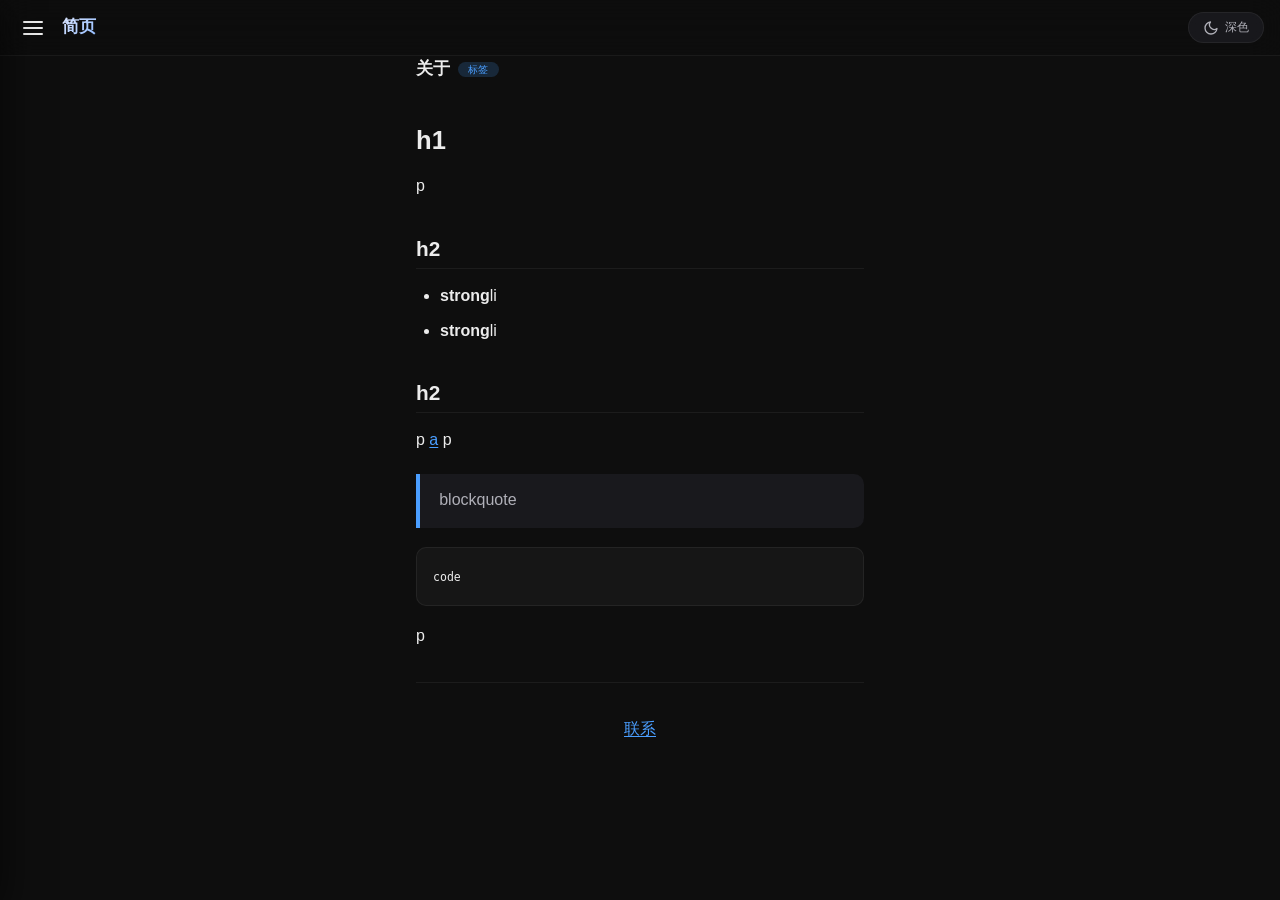
==== about.html @ c9328b8d "feat:添加基础内容。" ====
<!DOCTYPE html>
<html lang="zh-CN">
<head>
    <meta charset="UTF-8" />
    <meta name="viewport" content="width=device-width, initial-scale=1.0, maximum-scale=1.0, user-scalable=no" />
    <title>简页 - 关于</title>
    <link rel="stylesheet" href="main.css" />
    <link rel="stylesheet" href="article.css" />
</head>
<body>

    <!-- 顶部导航 -->
    <header class="topnav">
        <div class="topnav-left">
            <button class="topnav-menu" id="menuToggle" aria-label="菜单">
                <svg viewBox="0 0 24 24" stroke-linecap="round" stroke-linejoin="round">
                    <line x1="3" y1="6" x2="21" y2="6" />
                    <line x1="3" y1="12" x2="21" y2="12" />
                    <line x1="3" y1="18" x2="21" y2="18" />
                </svg>
            </button>
            <span class="topnav-title">简页</span>
        </div>
        <div class="topnav-right">
            <button class="theme-btn-header" id="themeToggle">
                <svg viewBox="0 0 24 24" stroke-linecap="round" stroke-linejoin="round">
                    <path d="M21 12.79A9 9 0 1 1 11.21 3 7 7 0 0 0 21 12.79z" />
                </svg>
                <span id="themeLabel">深色</span>
            </button>
        </div>
    </header>

    <div class="drawer-overlay" id="drawerOverlay"></div>
    <nav class="drawer" id="drawer">
        <button class="drawer-close" id="drawerClose" aria-label="关闭菜单">
            <svg viewBox="0 0 24 24" stroke-linecap="round" stroke-linejoin="round">
                <line x1="18" y1="6" x2="6" y2="18" />
                <line x1="6" y1="6" x2="18" y2="18" />
            </svg>
        </button>
        <ul class="drawer-nav">
            <li><a href="index.html" data-nav="home">
                    <svg viewBox="0 0 24 24" stroke-linecap="round" stroke-linejoin="round">
                        <path d="M3 12l9-9 9 9" />
                        <path d="M5 10v10a1 1 0 0 0 1 1h3a1 1 0 0 0 1-1v-4a1 1 0 0 1 1-1h2a1 1 0 0 1 1 1v4a1 1 0 0 0 1 1h3a1 1 0 0 0 1-1V10" />
                    </svg>
                    主页
                </a></li>
            <li><a href="repo.html" data-nav="repo">
                    <svg viewBox="0 0 24 24" stroke-linecap="round" stroke-linejoin="round">
                        <path d="M21 8v13H3V8" />
                        <path d="M1 3h22v5H1z" />
                        <path d="M10 12h4" />
                    </svg>
                    仓库
                </a></li>
            <li><a href="categories.html" data-nav="categories">
                    <svg viewBox="0 0 24 24" stroke-linecap="round" stroke-linejoin="round">
                        <path d="M20.59 13.41l-7.17 7.17a2 2 0 0 1-2.83 0L2 12V2h10l8.59 8.59a2 2 0 0 1 0 2.82z" />
                        <line x1="7" y1="7" x2="7.01" y2="7" />
                    </svg>
                    分类
                </a></li>
            <li><a href="about.html" class="active" data-nav="about">
                    <svg viewBox="0 0 24 24" stroke-linecap="round" stroke-linejoin="round">
                        <path d="M20 21v-2a4 4 0 0 0-4-4H8a4 4 0 0 0-4 4v2" />
                        <circle cx="12" cy="7" r="4" />
                    </svg>
                    关于
                </a></li>
        </ul>
    </nav>

    <main class="container">
        <div class="section-title">
            关于
            <span class="badge">标签</span>
        </div>

        <!-- 使用 article-content 样式 -->
        <div class="article-content">
            <h1>h1</h1>
            <p>
                p
            </p>
            <h2>h2</h2>
            <ul>
                <li><strong>strong</strong>li</li>
                <li><strong>strong</strong>li</li>
            </ul>
            <h2>h2</h2>
            <p>
                p <a href="https://example.com">a</a> p
            </p>
            <blockquote>
                blockquote
            </blockquote>
            <pre><code>code</code></pre>
            <p>
                p
            </p>
            <hr />
            <p style="text-align:center; color: var(--text-muted);">
                <a href="https://example.com">联系</a>
            </p>
        </div>
    </main>

    <button class="back-top" id="backTop" aria-label="回到顶部">
        <svg viewBox="0 0 24 24" stroke-linecap="round" stroke-linejoin="round">
            <polyline points="18 15 12 9 6 15" />
        </svg>
    </button>

    <div class="toast" id="toast"></div>

    <script src="data.js"></script>
    <script src="main.js"></script>
</body>
</html>
---- main.css ----
:root {
    --bg-primary: #0e0e0e;
    --bg-secondary: #161616;
    --bg-card: rgba(28, 28, 32, 0.82);
    --bg-card-hover: rgba(38, 38, 44, 0.88);
    --bg-drawer: rgba(18, 18, 22, 0.96);
    --text-primary: #ececec;
    --text-secondary: #b0b0b8;
    --text-muted: #6a6a72;
    --border-light: rgba(255, 255, 255, 0.06);
    --accent: #4a9eff;
    --accent-dim: rgba(74, 158, 255, 0.18);
    --accent-glow: rgba(74, 158, 255, 0.28);
    --shadow-heavy: 0 12px 40px rgba(0, 0, 0, 0.65);
    --shadow-soft: 0 4px 20px rgba(0, 0, 0, 0.40);
    --radius-card: 18px;
    --radius-sm: 10px;
    --transition: 0.30s cubic-bezier(0.25, 0.46, 0.45, 0.94);
    --font: -apple-system, BlinkMacSystemFont, "Segoe UI", Roboto, Helvetica, Arial, sans-serif;
    --banner-height: 56vh;
}

*,
*::before,
*::after {
    margin: 0;
    padding: 0;
    box-sizing: border-box;
}
html {
    font-size: 16px;
    -webkit-tap-highlight-color: transparent;
}
body {
    font-family: var(--font);
    background: var(--bg-primary);
    color: var(--text-primary);
    line-height: 1.6;
    padding: 0 0 80px 0;
    min-height: 100vh;
    overflow-x: hidden;
    -webkit-font-smoothing: antialiased;
}
a {
    color: inherit;
    text-decoration: none;
}
img {
    display: block;
    max-width: 100%;
}
::-webkit-scrollbar {
    width: 4px;
    height: 4px;
}
::-webkit-scrollbar-track {
    background: transparent;
}
::-webkit-scrollbar-thumb {
    background: var(--accent);
    border-radius: 20px;
}

.container {
    max-width: 480px;
    margin: 0 auto;
    padding: 0 16px;
}

.topnav {
    position: sticky;
    top: 0;
    z-index: 100;
    background: rgba(14, 14, 14, 0.78);
    backdrop-filter: blur(16px) saturate(1.4);
    -webkit-backdrop-filter: blur(16px) saturate(1.4);
    border-bottom: 1px solid var(--border-light);
    padding: 10px 16px;
    display: flex;
    align-items: center;
    justify-content: space-between;
    height: 56px;
}
.topnav-left {
    display: flex;
    align-items: center;
    gap: 12px;
}
.topnav-menu {
    width: 34px;
    height: 34px;
    border: none;
    background: transparent;
    color: var(--text-primary);
    cursor: pointer;
    display: flex;
    align-items: center;
    justify-content: center;
    border-radius: var(--radius-sm);
    transition: background var(--transition);
    padding: 0;
}
.topnav-menu:hover,
.topnav-menu:active {
    background: rgba(255, 255, 255, 0.06);
}
.topnav-menu svg {
    width: 24px;
    height: 24px;
    stroke: currentColor;
    stroke-width: 2;
    fill: none;
}
.topnav-title {
    font-size: 1.05rem;
    font-weight: 600;
    letter-spacing: 0.3px;
    background: linear-gradient(135deg, #e0e8ff, #8ab8ff);
    -webkit-background-clip: text;
    -webkit-text-fill-color: transparent;
    background-clip: text;
}
.topnav-right {
    display: flex;
    align-items: center;
    gap: 10px;
}
.theme-btn-header {
    padding: 6px 14px;
    border-radius: 30px;
    border: 1px solid var(--border-light);
    background: var(--bg-card);
    backdrop-filter: blur(8px);
    -webkit-backdrop-filter: blur(8px);
    color: var(--text-secondary);
    font-size: 0.78rem;
    cursor: pointer;
    transition: all var(--transition);
    display: flex;
    align-items: center;
    gap: 6px;
    font-family: var(--font);
    flex-shrink: 0;
}
.theme-btn-header:hover,
.theme-btn-header:active {
    background: var(--accent-dim);
    color: var(--accent);
    border-color: var(--accent);
}
.theme-btn-header svg {
    width: 16px;
    height: 16px;
    stroke: currentColor;
    stroke-width: 2;
    fill: none;
}

.drawer-overlay {
    position: fixed;
    inset: 0;
    z-index: 200;
    background: rgba(0, 0, 0, 0.55);
    backdrop-filter: blur(4px);
    -webkit-backdrop-filter: blur(4px);
    opacity: 0;
    visibility: hidden;
    transition: opacity var(--transition), visibility var(--transition);
}
.drawer-overlay.open {
    opacity: 1;
    visibility: visible;
}
.drawer {
    position: fixed;
    top: 0;
    left: 0;
    bottom: 0;
    width: 280px;
    max-width: 78vw;
    z-index: 210;
    background: var(--bg-drawer);
    backdrop-filter: blur(24px) saturate(1.5);
    -webkit-backdrop-filter: blur(24px) saturate(1.5);
    border-right: 1px solid var(--border-light);
    box-shadow: var(--shadow-heavy);
    transform: translateX(-100%);
    transition: transform 0.35s cubic-bezier(0.22, 1, 0.36, 1);
    display: flex;
    flex-direction: column;
    padding: 24px 20px 30px;
    overflow-y: auto;
}
.drawer.open {
    transform: translateX(0);
}
.drawer-close {
    align-self: flex-end;
    width: 36px;
    height: 36px;
    border: none;
    background: rgba(255, 255, 255, 0.05);
    border-radius: 50%;
    color: var(--text-secondary);
    cursor: pointer;
    display: flex;
    align-items: center;
    justify-content: center;
    transition: background var(--transition);
    margin-bottom: 8px;
}
.drawer-close:hover,
.drawer-close:active {
    background: rgba(255, 255, 255, 0.10);
}
.drawer-close svg {
    width: 22px;
    height: 22px;
    stroke: currentColor;
    stroke-width: 2;
    fill: none;
}
.drawer-nav {
    flex: 1;
    list-style: none;
    padding: 0;
    margin: 0;
}
.drawer-nav li {
    margin-bottom: 2px;
}
.drawer-nav a {
    display: flex;
    align-items: center;
    gap: 14px;
    padding: 12px 14px;
    border-radius: var(--radius-sm);
    font-size: 0.95rem;
    font-weight: 450;
    color: var(--text-secondary);
    transition: background var(--transition), color var(--transition);
    cursor: pointer;
}
.drawer-nav a svg {
    width: 22px;
    height: 22px;
    stroke: currentColor;
    stroke-width: 1.8;
    fill: none;
    flex-shrink: 0;
}
.drawer-nav a:hover {
    background: rgba(255, 255, 255, 0.05);
    color: var(--text-primary);
}
.drawer-nav a.active {
    background: var(--accent-dim);
    color: var(--accent);
    font-weight: 500;
}
.drawer-nav a.active svg {
    stroke: var(--accent);
}
.drawer-footer {
    border-top: 1px solid var(--border-light);
    padding-top: 18px;
    margin-top: 8px;
    font-size: 0.75rem;
    color: var(--text-muted);
    display: flex;
    justify-content: space-between;
}

.banner {
    position: relative;
    width: 100%;
    height: var(--banner-height);
    min-height: 260px;
    border-radius: 0 0 var(--radius-card) var(--radius-card);
    overflow: hidden;
    margin-bottom: 20px;
    background: #0b0e1a;
    box-shadow: var(--shadow-soft);
}
.banner-bg {
    position: absolute;
    inset: 0;
    background:
        radial-gradient(ellipse at 30% 70%, rgba(74, 158, 255, 0.12) 0%, transparent 60%),
        radial-gradient(ellipse at 80% 20%, rgba(123, 94, 255, 0.10) 0%, transparent 50%),
        linear-gradient(180deg, #0b0e1a 0%, #141c2e 40%, #1a2a40 75%, #0f1a2a 100%);
    z-index: 1;
}
.banner-scene {
    position: absolute;
    inset: 0;
    z-index: 2;
    overflow: hidden;
}
.banner-mountain {
    position: absolute;
    bottom: 0;
    left: 0;
    right: 0;
    height: 45%;
    background:
        polygon(0% 100%, 0% 60%, 8% 50%, 16% 58%, 24% 42%, 34% 52%, 44% 38%, 54% 48%, 64% 40%, 74% 52%, 84% 44%, 92% 56%, 100% 48%, 100% 100%);
    background-size: 100% 100%;
    background-repeat: no-repeat;
    background-color: transparent;
    opacity: 0.50;
}
.banner-mountain::before {
    content: '';
    position: absolute;
    inset: 0;
    background:
        polygon(0% 100%, 0% 70%, 12% 62%, 22% 72%, 34% 56%, 46% 66%, 58% 52%, 68% 62%, 78% 50%, 88% 60%, 100% 54%, 100% 100%);
    background-size: 100% 100%;
    background-repeat: no-repeat;
    opacity: 0.35;
    transform: scaleY(1.2) translateY(6%);
}
.banner-mountain-2 {
    position: absolute;
    bottom: 0;
    left: 0;
    right: 0;
    height: 30%;
    background:
        polygon(0% 100%, 0% 80%, 10% 74%, 20% 82%, 30% 70%, 40% 78%, 50% 66%, 60% 76%, 70% 68%, 80% 78%, 90% 72%, 100% 80%, 100% 100%);
    background-size: 100% 100%;
    background-repeat: no-repeat;
    opacity: 0.25;
}
.banner-moon {
    position: absolute;
    top: 16%;
    right: 12%;
    width: 48px;
    height: 48px;
    border-radius: 50%;
    background: radial-gradient(circle at 35% 30%, #f0e8d0, #c8b898);
    box-shadow: 0 0 60px rgba(200, 180, 140, 0.20), 0 0 120px rgba(200, 180, 140, 0.08);
    opacity: 0.7;
}
.banner-moon::after {
    content: '';
    position: absolute;
    top: 6px;
    left: 8px;
    width: 14px;
    height: 14px;
    border-radius: 50%;
    background: rgba(255, 255, 255, 0.15);
}
.banner-stars {
    position: absolute;
    inset: 0;
    z-index: 1;
    pointer-events: none;
}
.banner-stars span {
    position: absolute;
    width: 2px;
    height: 2px;
    background: rgba(255, 255, 255, 0.5);
    border-radius: 50%;
    animation: twinkle 3s ease-in-out infinite alternate;
}
.banner-stars span:nth-child(1) {
    top: 12%;
    left: 20%;
    animation-delay: 0.2s;
    width: 3px;
    height: 3px;
}
.banner-stars span:nth-child(2) {
    top: 8%;
    left: 45%;
    animation-delay: 1.0s;
}
.banner-stars span:nth-child(3) {
    top: 22%;
    left: 70%;
    animation-delay: 0.6s;
    width: 3px;
    height: 3px;
}
.banner-stars span:nth-child(4) {
    top: 30%;
    left: 10%;
    animation-delay: 1.8s;
}
.banner-stars span:nth-child(5) {
    top: 18%;
    left: 88%;
    animation-delay: 0.4s;
    width: 2px;
    height: 2px;
}
.banner-stars span:nth-child(6) {
    top: 6%;
    left: 60%;
    animation-delay: 2.2s;
    width: 4px;
    height: 4px;
    opacity: 0.3;
}
@keyframes twinkle {
    0% { opacity: 0.2; }
    100% { opacity: 0.9; }
}
.banner-text {
    position: absolute;
    bottom: 28px;
    left: 20px;
    z-index: 3;
    pointer-events: none;
}
.banner-text h1 {
    font-size: 1.6rem;
    font-weight: 700;
    letter-spacing: 0.5px;
    background: linear-gradient(135deg, #f0f4ff, #8ab8ff);
    -webkit-background-clip: text;
    -webkit-text-fill-color: transparent;
    background-clip: text;
    text-shadow: 0 2px 20px rgba(0,0,0,0.30);
    line-height: 1.2;
}
.banner-text p {
    font-size: 0.85rem;
    color: rgba(255,255,255,0.55);
    margin-top: 4px;
    letter-spacing: 0.3px;
    text-shadow: 0 1px 12px rgba(0,0,0,0.40);
}

.profile-card {
    background: var(--bg-card);
    backdrop-filter: blur(12px) saturate(1.3);
    -webkit-backdrop-filter: blur(12px) saturate(1.3);
    border-radius: var(--radius-card);
    padding: 22px 20px 18px;
    border: 1px solid var(--border-light);
    box-shadow: var(--shadow-soft);
    margin-bottom: 16px;
    display: flex;
    align-items: center;
    gap: 16px;
    transition: background var(--transition);
}
.profile-avatar {
    width: 64px;
    height: 64px;
    border-radius: 50%;
    flex-shrink: 0;
    background: linear-gradient(135deg, #3a7bd5, #7b5eff);
    display: flex;
    align-items: center;
    justify-content: center;
    font-size: 1.8rem;
    font-weight: 600;
    color: #fff;
    box-shadow: 0 4px 20px rgba(74,158,255,0.20);
}
.profile-info {
    flex: 1;
    min-width: 0;
}
.profile-name {
    font-size: 1.15rem;
    font-weight: 600;
    color: var(--text-primary);
}
.profile-bio {
    font-size: 0.82rem;
    color: var(--text-secondary);
    margin-top: 2px;
    display: -webkit-box;
    -webkit-line-clamp: 2;
    -webkit-box-orient: vertical;
    overflow: hidden;
}

.stats-row {
    display: flex;
    gap: 10px;
    margin-bottom: 16px;
}
.stats-row .stat-item {
    flex: 1;
    background: var(--bg-card);
    backdrop-filter: blur(12px) saturate(1.3);
    -webkit-backdrop-filter: blur(12px) saturate(1.3);
    border-radius: var(--radius-sm);
    padding: 14px 8px;
    text-align: center;
    border: 1px solid var(--border-light);
    transition: background var(--transition);
}
.stat-item .num {
    font-size: 1.35rem;
    font-weight: 700;
    color: var(--accent);
    letter-spacing: 0.5px;
}
.stat-item .label {
    font-size: 0.70rem;
    color: var(--text-muted);
    margin-top: 2px;
    text-transform: uppercase;
    letter-spacing: 0.5px;
}

.social-row {
    display: flex;
    align-items: center;
    justify-content: flex-start;
    gap: 12px;
    margin-bottom: 20px;
    flex-wrap: wrap;
}
.social-icons {
    display: flex;
    gap: 12px;
    align-items: center;
    flex-wrap: wrap;
}
.social-icons a {
    width: 38px;
    height: 38px;
    border-radius: 50%;
    background: var(--bg-card);
    border: 1px solid var(--border-light);
    backdrop-filter: blur(8px);
    -webkit-backdrop-filter: blur(8px);
    display: flex;
    align-items: center;
    justify-content: center;
    color: var(--text-secondary);
    transition: all var(--transition);
    cursor: pointer;
}
.social-icons a:hover,
.social-icons a:active {
    background: var(--accent-dim);
    color: var(--accent);
    border-color: var(--accent);
    transform: translateY(-2px);
    box-shadow: 0 4px 16px rgba(74,158,255,0.15);
}
.social-icons a svg {
    width: 18px;
    height: 18px;
    stroke: currentColor;
    stroke-width: 1.8;
    fill: none;
}

.section-title {
    font-size: 1.05rem;
    font-weight: 600;
    color: var(--text-primary);
    margin-bottom: 14px;
    display: flex;
    align-items: center;
    gap: 8px;
}
.section-title .badge {
    font-size: 0.60rem;
    background: var(--accent-dim);
    color: var(--accent);
    padding: 0 10px;
    border-radius: 20px;
    font-weight: 500;
    letter-spacing: 0.3px;
}

.article-list {
    display: flex;
    flex-direction: column;
    gap: 16px;
    margin-bottom: 20px;
}
.article-card {
    background: var(--bg-card);
    backdrop-filter: blur(12px) saturate(1.3);
    -webkit-backdrop-filter: blur(12px) saturate(1.3);
    border-radius: var(--radius-card);
    border: 1px solid var(--border-light);
    overflow: hidden;
    box-shadow: var(--shadow-soft);
    transition: all var(--transition);
    display: block;
    color: inherit;
}
.article-card:active {
    transform: scale(0.98);
}
.article-cover {
    width: 100%;
    height: 150px;
    background: #1a1a2e;
    position: relative;
    overflow: hidden;
}
.article-cover .cover-img {
    width: 100%;
    height: 100%;
    object-fit: cover;
    display: block;
    background-size: cover;
    background-position: center;
}
.cover-grad-1 { background: linear-gradient(135deg, #1a2a3a, #2d4a6a); }
.cover-grad-2 { background: linear-gradient(135deg, #1a1a2e, #3a2a4a); }
.cover-grad-3 { background: linear-gradient(135deg, #0e1a2a, #1a3a3a); }
.cover-grad-4 { background: linear-gradient(135deg, #1a0e1a, #3a1a2a); }
.cover-grad-5 { background: linear-gradient(135deg, #0e1a1a, #1a2a3a); }
.article-cover .cover-tag {
    position: absolute;
    top: 12px;
    left: 12px;
    background: rgba(0,0,0,0.55);
    backdrop-filter: blur(6px);
    -webkit-backdrop-filter: blur(6px);
    padding: 2px 12px;
    border-radius: 20px;
    font-size: 0.60rem;
    color: #fff;
    letter-spacing: 0.3px;
    border: 1px solid rgba(255,255,255,0.08);
}
.article-cover .cover-tag.top {
    background: rgba(255,180,50,0.20);
    color: #ffb833;
    border-color: rgba(255,180,50,0.15);
}
.article-body {
    padding: 16px 18px 18px;
}
.article-title {
    font-size: 1.02rem;
    font-weight: 600;
    color: var(--text-primary);
    line-height: 1.4;
    margin-bottom: 6px;
    display: -webkit-box;
    -webkit-line-clamp: 2;
    -webkit-box-orient: vertical;
    overflow: hidden;
}
.article-title .pin-icon {
    display: inline-block;
    color: #ffb833;
    margin-right: 4px;
    font-size: 0.85rem;
}
.article-meta {
    display: flex;
    flex-wrap: wrap;
    align-items: center;
    gap: 8px 14px;
    font-size: 0.70rem;
    color: var(--text-muted);
    margin-bottom: 8px;
}
.article-meta .cat {
    background: var(--accent-dim);
    color: var(--accent);
    padding: 0 10px;
    border-radius: 12px;
    font-size: 0.60rem;
    font-weight: 500;
    letter-spacing: 0.2px;
    white-space: nowrap;
}
.article-meta .dot {
    color: var(--text-muted);
    opacity: 0.3;
}
.article-excerpt {
    font-size: 0.82rem;
    color: var(--text-secondary);
    line-height: 1.6;
    display: -webkit-box;
    -webkit-line-clamp: 3;
    -webkit-box-orient: vertical;
    overflow: hidden;
    margin-bottom: 12px;
}
.article-footer {
    display: flex;
    align-items: center;
    justify-content: space-between;
    font-size: 0.70rem;
    color: var(--text-muted);
    padding-top: 10px;
    border-top: 1px solid var(--border-light);
}
.article-footer .stats {
    display: flex;
    align-items: center;
    gap: 14px;
}
.article-footer .stats span {
    display: flex;
    align-items: center;
    gap: 4px;
}
.article-footer .stats svg {
    width: 14px;
    height: 14px;
    stroke: currentColor;
    stroke-width: 1.8;
    fill: none;
}

.back-top {
    position: fixed;
    bottom: 100px;
    right: 16px;
    z-index: 80;
    width: 44px;
    height: 44px;
    border-radius: 50%;
    border: none;
    background: var(--bg-card);
    backdrop-filter: blur(12px) saturate(1.3);
    -webkit-backdrop-filter: blur(12px) saturate(1.3);
    border: 1px solid var(--border-light);
    box-shadow: var(--shadow-soft);
    color: var(--text-secondary);
    cursor: pointer;
    display: flex;
    align-items: center;
    justify-content: center;
    transition: all var(--transition);
    opacity: 0;
    visibility: hidden;
    transform: translateY(12px) scale(0.9);
}
.back-top.visible {
    opacity: 1;
    visibility: visible;
    transform: translateY(0) scale(1);
}
.back-top:hover,
.back-top:active {
    background: var(--accent-dim);
    color: var(--accent);
    border-color: var(--accent);
    transform: scale(1.05);
}
.back-top svg {
    width: 22px;
    height: 22px;
    stroke: currentColor;
    stroke-width: 2.2;
    fill: none;
}

.toast {
    position: fixed;
    bottom: 140px;
    left: 50%;
    transform: translateX(-50%) translateY(20px);
    background: var(--bg-card);
    backdrop-filter: blur(16px) saturate(1.4);
    -webkit-backdrop-filter: blur(16px) saturate(1.4);
    border: 1px solid var(--border-light);
    border-radius: var(--radius-sm);
    padding: 10px 24px;
    font-size: 0.80rem;
    color: var(--text-secondary);
    box-shadow: var(--shadow-heavy);
    opacity: 0;
    visibility: hidden;
    transition: all 0.35s cubic-bezier(0.22, 1, 0.36, 1);
    z-index: 400;
    white-space: nowrap;
    max-width: 86vw;
    text-align: center;
}
.toast.show {
    opacity: 1;
    visibility: visible;
    transform: translateX(-50%) translateY(0);
}

.footer-note {
    text-align: center;
    font-size: 0.68rem;
    color: var(--text-muted);
    padding: 24px 0 8px;
    letter-spacing: 0.3px;
    border-top: 1px solid var(--border-light);
    margin-top: 8px;
}
.footer-note span {
    color: var(--accent);
}

@media (max-width: 420px) {
    .container { padding: 0 12px; }
    .topnav { padding: 8px 12px; height: 50px; }
    .topnav-title { font-size: 0.92rem; }
    .profile-card { padding: 16px 14px; gap: 12px; }
    .profile-avatar { width: 52px; height: 52px; font-size: 1.4rem; }
    .stats-row .stat-item { padding: 10px 4px; }
    .stat-item .num { font-size: 1.1rem; }
    .article-body { padding: 12px 14px 14px; }
    .article-title { font-size: 0.92rem; }
    .article-cover { height: 120px; }
    .banner { height: 44vh; min-height: 200px; border-radius: 0 0 var(--radius-sm) var(--radius-sm); }
    .banner-text h1 { font-size: 1.3rem; }
    .drawer { width: 260px; padding: 20px 16px 24px; }
    .back-top { width: 38px; height: 38px; bottom: 88px; right: 12px; }
    .back-top svg { width: 18px; height: 18px; }
    .social-icons a { width: 34px; height: 34px; }
    .social-icons a svg { width: 16px; height: 16px; }
    .theme-btn-header { font-size: 0.70rem; padding: 4px 12px; }
    .theme-btn-header svg { width: 14px; height: 14px; }
}
@media (max-width: 360px) {
    .topnav-title { font-size: 0.80rem; }
    .stats-row { gap: 6px; }
    .stat-item .num { font-size: 0.95rem; }
    .stat-item .label { font-size: 0.58rem; }
    .article-meta { font-size: 0.62rem; gap: 4px 10px; }
    .article-excerpt { font-size: 0.74rem; }
    .article-footer { font-size: 0.62rem; flex-wrap: wrap; gap: 6px; }
}

body.light {
    --bg-primary: #f0f2f5;
    --bg-secondary: #ffffff;
    --bg-card: rgba(255, 255, 255, 0.78);
    --bg-card-hover: rgba(255, 255, 255, 0.92);
    --bg-drawer: rgba(248, 248, 250, 0.96);
    --text-primary: #1a1a1e;
    --text-secondary: #4a4a52;
    --text-muted: #8a8a92;
    --border-light: rgba(0, 0, 0, 0.07);
    --shadow-heavy: 0 12px 40px rgba(0,0,0,0.12);
    --shadow-soft: 0 4px 20px rgba(0,0,0,0.06);
}
body.light .topnav {
    background: rgba(240, 242, 245, 0.78);
    border-bottom-color: rgba(0,0,0,0.05);
}
body.light .topnav-title {
    background: linear-gradient(135deg, #1a2a4a, #4a7acc);
    -webkit-background-clip: text;
    -webkit-text-fill-color: transparent;
    background-clip: text;
}
body.light .banner-bg {
    background:
        radial-gradient(ellipse at 30% 70%, rgba(74,158,255,0.08) 0%, transparent 60%),
        radial-gradient(ellipse at 80% 20%, rgba(123,94,255,0.06) 0%, transparent 50%),
        linear-gradient(180deg, #d4dce8 0%, #b8c8da 40%, #a0b8d0 75%, #8898b0 100%);
}
body.light .banner-mountain { opacity: 0.30; }
body.light .banner-mountain::before { opacity: 0.20; }
body.light .banner-mountain-2 { opacity: 0.15; }
body.light .banner-moon {
    background: radial-gradient(circle at 35% 30%, #f8f0e0, #d0c8b0);
    opacity: 0.5;
}
body.light .banner-stars span { background: rgba(0,0,0,0.20); }
body.light .banner-text h1 {
    background: linear-gradient(135deg, #1a2a4a, #3a6aaa);
    -webkit-background-clip: text;
    -webkit-text-fill-color: transparent;
    background-clip: text;
}
body.light .banner-text p { color: rgba(0,0,0,0.40); }
body.light .article-cover .cover-tag {
    background: rgba(255,255,255,0.70);
    color: #1a1a2e;
}
body.light .article-cover .cover-tag.top {
    background: rgba(255,180,50,0.15);
    color: #b87a20;
}
body.light .drawer-close { background: rgba(0,0,0,0.04); }
body.light .drawer-close:hover { background: rgba(0,0,0,0.08); }
body.light .drawer-nav a:hover { background: rgba(0,0,0,0.04); }
body.light .drawer-nav a.active { background: rgba(74,158,255,0.12); }
body.light .toast { background: rgba(255,255,255,0.90); }
---- article.css ----
.article-content {
    color: var(--text-primary);
    line-height: 1.8;
}
.article-content h1,
.article-content h2,
.article-content h3,
.article-content h4 {
    margin-top: 1.6em;
    margin-bottom: 0.6em;
    font-weight: 600;
    line-height: 1.3;
}
.article-content h1 { font-size: 1.6rem; }
.article-content h2 {
    font-size: 1.3rem;
    border-bottom: 1px solid var(--border-light);
    padding-bottom: 0.3em;
}
.article-content h3 { font-size: 1.1rem; }
.article-content p { margin: 0 0 1em 0; }
.article-content a {
    color: var(--accent);
    text-decoration: underline;
    text-underline-offset: 2px;
}
.article-content blockquote {
    border-left: 4px solid var(--accent);
    padding-left: 1.2rem;
    margin: 1.2rem 0;
    color: var(--text-secondary);
    background: var(--bg-card);
    border-radius: 0 var(--radius-sm) var(--radius-sm) 0;
    padding: 0.8rem 1.2rem;
}
.article-content pre {
    background: var(--bg-secondary);
    border-radius: var(--radius-sm);
    padding: 1rem;
    overflow-x: auto;
    font-family: 'Fira Code', 'Menlo', monospace;
    font-size: 0.85rem;
    border: 1px solid var(--border-light);
    margin: 1rem 0;
}
.article-content code {
    background: var(--bg-card);
    padding: 0.2rem 0.4rem;
    border-radius: 4px;
    font-size: 0.85em;
    font-family: 'Fira Code', 'Menlo', monospace;
    color: var(--accent);
}
.article-content pre code {
    background: transparent;
    padding: 0;
    color: var(--text-primary);
}
.article-content ul,
.article-content ol {
    padding-left: 1.5rem;
    margin: 0.8rem 0;
}
.article-content ul li,
.article-content ol li {
    margin-bottom: 0.4rem;
}
.article-content img {
    max-width: 100%;
    border-radius: var(--radius-sm);
    margin: 1rem 0;
}
.article-content hr {
    border: none;
    border-top: 1px solid var(--border-light);
    margin: 2rem 0;
}

body.light .article-content blockquote {
    background: rgba(0,0,0,0.04);
}
body.light .article-content pre {
    background: #f5f5f7;
    border-color: rgba(0,0,0,0.08);
}
body.light .article-content code {
    background: rgba(0,0,0,0.06);
}
body.light .article-content pre code {
    background: transparent;
}
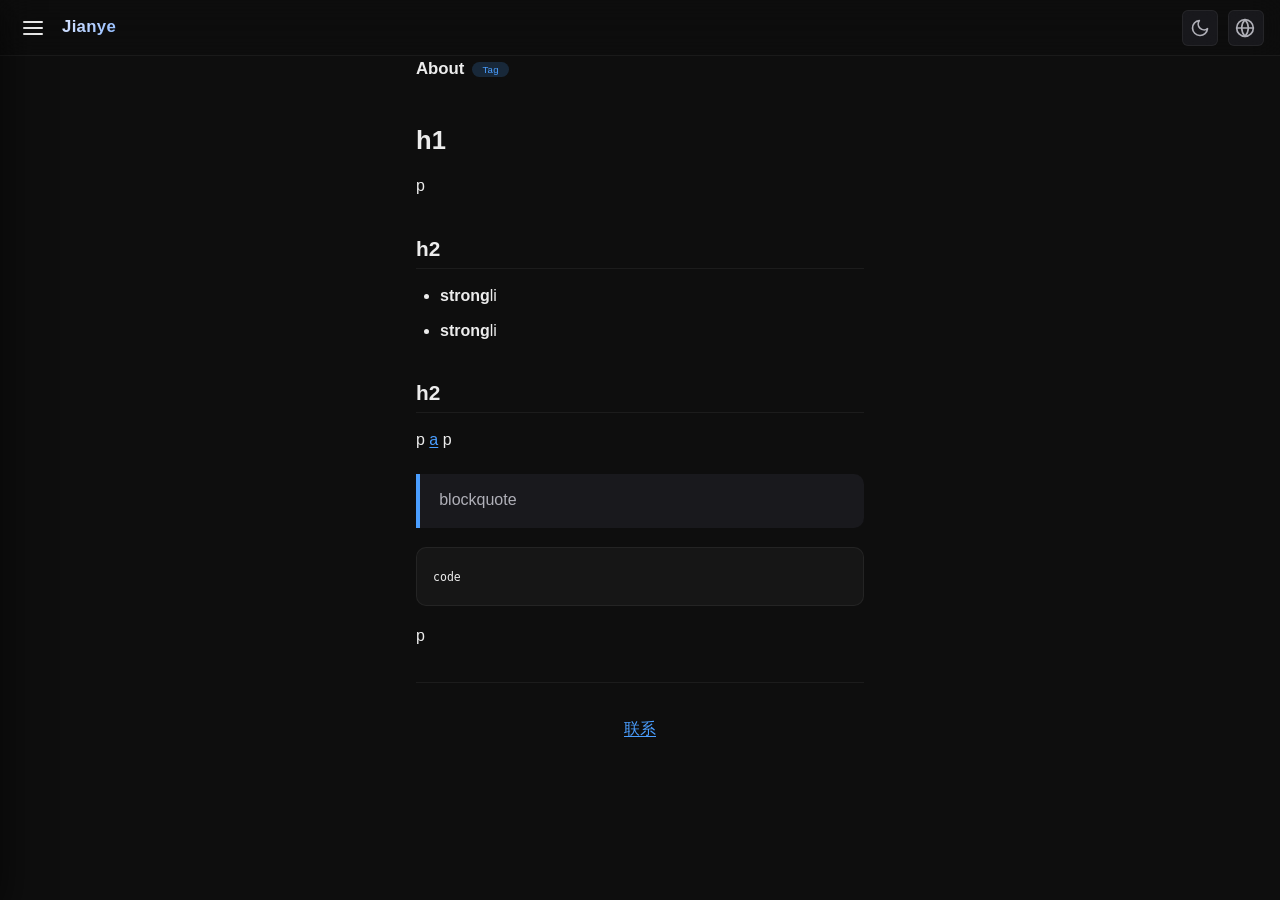
==== commit ea43aca4: "feat:添加了基础的多语言支持" ====
--- a/about.html
+++ b/about.html
@@ -7,9 +7,9 @@
     <link rel="stylesheet" href="main.css" />
     <link rel="stylesheet" href="article.css" />
 </head>
-<body>
+<body data-page="about">
 
-    <!-- 顶部导航 -->
+    <!-- 顶部导航（同 index，略） -->
     <header class="topnav">
         <div class="topnav-left">
             <button class="topnav-menu" id="menuToggle" aria-label="菜单">
@@ -19,14 +19,21 @@
                     <line x1="3" y1="18" x2="21" y2="18" />
                 </svg>
             </button>
-            <span class="topnav-title">简页</span>
+            <span class="topnav-title" data-i18n="site_name">简页</span>
         </div>
         <div class="topnav-right">
-            <button class="theme-btn-header" id="themeToggle">
+            <button class="theme-btn-header" id="themeToggle" aria-label="切换主题">
                 <svg viewBox="0 0 24 24" stroke-linecap="round" stroke-linejoin="round">
                     <path d="M21 12.79A9 9 0 1 1 11.21 3 7 7 0 0 0 21 12.79z" />
                 </svg>
-                <span id="themeLabel">深色</span>
+            </button>
+            <button class="lang-btn-header" id="langToggle" aria-label="切换语言">
+                <svg viewBox="0 0 24 24" stroke-linecap="round" stroke-linejoin="round">
+                    <circle cx="12" cy="12" r="10" />
+                    <line x1="2" y1="12" x2="22" y2="12" />
+                    <path d="M12 2a15.3 15.3 0 0 1 4 10 15.3 15.3 0 0 1-4 10 15.3 15.3 0 0 1-4-10 15.3 15.3 0 0 1 4-10z" />
+                </svg>
+                <span class="lang-label" id="langLabel"></span>
             </button>
         </div>
     </header>
@@ -40,69 +47,35 @@
             </svg>
         </button>
         <ul class="drawer-nav">
-            <li><a href="index.html" data-nav="home">
-                    <svg viewBox="0 0 24 24" stroke-linecap="round" stroke-linejoin="round">
-                        <path d="M3 12l9-9 9 9" />
-                        <path d="M5 10v10a1 1 0 0 0 1 1h3a1 1 0 0 0 1-1v-4a1 1 0 0 1 1-1h2a1 1 0 0 1 1 1v4a1 1 0 0 0 1 1h3a1 1 0 0 0 1-1V10" />
-                    </svg>
-                    主页
-                </a></li>
-            <li><a href="repo.html" data-nav="repo">
-                    <svg viewBox="0 0 24 24" stroke-linecap="round" stroke-linejoin="round">
-                        <path d="M21 8v13H3V8" />
-                        <path d="M1 3h22v5H1z" />
-                        <path d="M10 12h4" />
-                    </svg>
-                    仓库
-                </a></li>
-            <li><a href="categories.html" data-nav="categories">
-                    <svg viewBox="0 0 24 24" stroke-linecap="round" stroke-linejoin="round">
-                        <path d="M20.59 13.41l-7.17 7.17a2 2 0 0 1-2.83 0L2 12V2h10l8.59 8.59a2 2 0 0 1 0 2.82z" />
-                        <line x1="7" y1="7" x2="7.01" y2="7" />
-                    </svg>
-                    分类
-                </a></li>
-            <li><a href="about.html" class="active" data-nav="about">
-                    <svg viewBox="0 0 24 24" stroke-linecap="round" stroke-linejoin="round">
-                        <path d="M20 21v-2a4 4 0 0 0-4-4H8a4 4 0 0 0-4 4v2" />
-                        <circle cx="12" cy="7" r="4" />
-                    </svg>
-                    关于
-                </a></li>
+            <li><a href="index.html" data-nav="home"><span data-i18n="nav.home">主页</span></a></li>
+            <li><a href="repo.html" data-nav="repo"><span data-i18n="nav.repo">仓库</span></a></li>
+            <li><a href="categories.html" data-nav="categories"><span data-i18n="nav.categories">分类</span></a></li>
+            <li><a href="about.html" class="active" data-nav="about"><span data-i18n="nav.about">关于</span></a></li>
         </ul>
     </nav>
 
     <main class="container">
         <div class="section-title">
-            关于
-            <span class="badge">标签</span>
+            <span data-i18n="nav.about">关于</span>
+            <span class="badge" data-i18n="badge">标签</span>
         </div>
 
-        <!-- 使用 article-content 样式 -->
         <div class="article-content">
             <h1>h1</h1>
-            <p>
-                p
-            </p>
+            <p>p</p>
             <h2>h2</h2>
             <ul>
                 <li><strong>strong</strong>li</li>
                 <li><strong>strong</strong>li</li>
             </ul>
             <h2>h2</h2>
-            <p>
-                p <a href="https://example.com">a</a> p
-            </p>
-            <blockquote>
-                blockquote
-            </blockquote>
+            <p>p <a href="https://example.com">a</a> p</p>
+            <blockquote>blockquote</blockquote>
             <pre><code>code</code></pre>
-            <p>
-                p
-            </p>
+            <p>p</p>
             <hr />
             <p style="text-align:center; color: var(--text-muted);">
-                <a href="https://example.com">联系</a>
+                <a href="https://example.com" data-i18n="contact">联系</a>
             </p>
         </div>
     </main>
@@ -116,6 +89,7 @@
     <div class="toast" id="toast"></div>
 
     <script src="data.js"></script>
+    <script src="language.js"></script>
     <script src="main.js"></script>
 </body>
 </html>
--- a/main.css
+++ b/main.css
@@ -803,6 +803,49 @@
     color: var(--accent);
 }
 
+/* 方形仅图标按钮（主题 & 语言） */
+.theme-btn-header,
+.lang-btn-header {
+    width: 36px;
+    height: 36px;
+    padding: 0;
+    border-radius: 6px; /* 方形圆角 */
+    border: 1px solid var(--border-light);
+    background: var(--bg-card);
+    backdrop-filter: blur(8px);
+    -webkit-backdrop-filter: blur(8px);
+    color: var(--text-secondary);
+    cursor: pointer;
+    transition: all var(--transition);
+    display: flex;
+    align-items: center;
+    justify-content: center;
+    font-family: var(--font);
+    flex-shrink: 0;
+}
+.theme-btn-header:hover,
+.theme-btn-header:active,
+.lang-btn-header:hover,
+.lang-btn-header:active {
+    background: var(--accent-dim);
+    color: var(--accent);
+    border-color: var(--accent);
+}
+.theme-btn-header svg,
+.lang-btn-header svg {
+    width: 20px;
+    height: 20px;
+    stroke: currentColor;
+    stroke-width: 2;
+    fill: none;
+}
+.lang-btn-header .lang-label {
+    font-size: 0.75rem;
+    font-weight: 600;
+    margin-left: 2px;
+    color: currentColor;
+}
+
 @media (max-width: 420px) {
     .container { padding: 0 12px; }
     .topnav { padding: 8px 12px; height: 50px; }
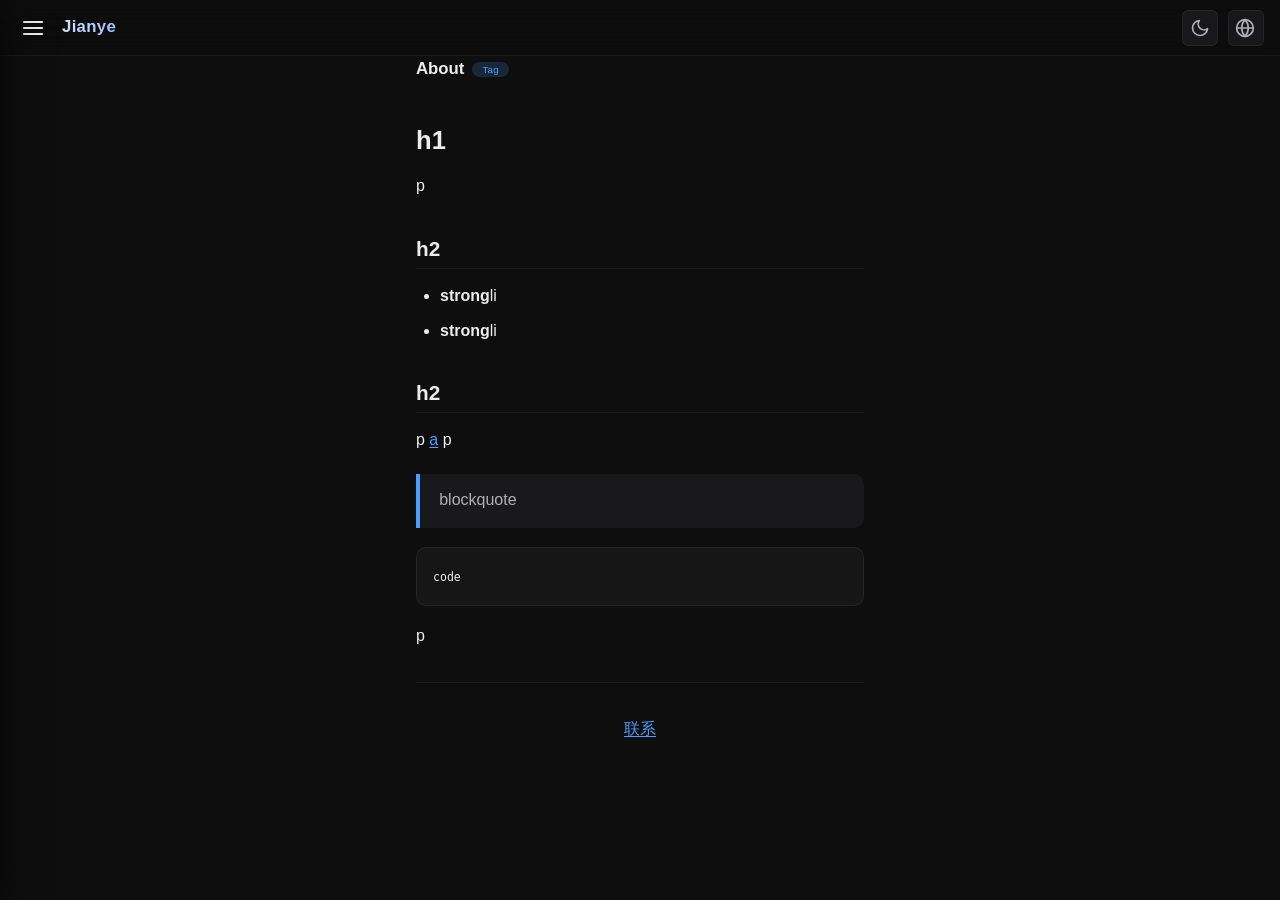
==== commit 55a699a4: "fix:修复页面样式脚本失效。 fix:修复categories.html语言问题。" ====
--- a/about.html
+++ b/about.html
@@ -4,8 +4,8 @@
     <meta charset="UTF-8" />
     <meta name="viewport" content="width=device-width, initial-scale=1.0, maximum-scale=1.0, user-scalable=no" />
     <title>简页 - 关于</title>
-    <link rel="stylesheet" href="main.css" />
-    <link rel="stylesheet" href="article.css" />
+    <link rel="stylesheet" href="/assets/css/main.css" />
+    <link rel="stylesheet" href="/assets/css/article.css" />
 </head>
 <body data-page="about">
 
@@ -47,10 +47,10 @@
             </svg>
         </button>
         <ul class="drawer-nav">
-            <li><a href="index.html" data-nav="home"><span data-i18n="nav.home">主页</span></a></li>
-            <li><a href="repo.html" data-nav="repo"><span data-i18n="nav.repo">仓库</span></a></li>
-            <li><a href="categories.html" data-nav="categories"><span data-i18n="nav.categories">分类</span></a></li>
-            <li><a href="about.html" class="active" data-nav="about"><span data-i18n="nav.about">关于</span></a></li>
+            <li><a href="/index.html" data-nav="home"><span data-i18n="nav.home">主页</span></a></li>
+            <li><a href="/repo.html" data-nav="repo"><span data-i18n="nav.repo">仓库</span></a></li>
+            <li><a href="/categories.html" data-nav="categories"><span data-i18n="nav.categories">分类</span></a></li>
+            <li><a href="/about.html" class="active" data-nav="about"><span data-i18n="nav.about">关于</span></a></li>
         </ul>
     </nav>
 
@@ -88,8 +88,8 @@
 
     <div class="toast" id="toast"></div>
 
-    <script src="data.js"></script>
-    <script src="language.js"></script>
-    <script src="main.js"></script>
+    <script src="/assets/js/data.js"></script>
+    <script src="/assets/js/language.js"></script>
+    <script src="/assets/js/main.js"></script>
 </body>
 </html>
--- a/assets/css/main.css
+++ b/assets/css/main.css
@@ -0,0 +1,936 @@
+:root {
+    --bg-primary: #0e0e0e;
+    --bg-secondary: #161616;
+    --bg-card: rgba(28, 28, 32, 0.82);
+    --bg-card-hover: rgba(38, 38, 44, 0.88);
+    --bg-drawer: rgba(18, 18, 22, 0.96);
+    --text-primary: #ececec;
+    --text-secondary: #b0b0b8;
+    --text-muted: #6a6a72;
+    --border-light: rgba(255, 255, 255, 0.06);
+    --accent: #4a9eff;
+    --accent-dim: rgba(74, 158, 255, 0.18);
+    --accent-glow: rgba(74, 158, 255, 0.28);
+    --shadow-heavy: 0 12px 40px rgba(0, 0, 0, 0.65);
+    --shadow-soft: 0 4px 20px rgba(0, 0, 0, 0.40);
+    --radius-card: 18px;
+    --radius-sm: 10px;
+    --transition: 0.30s cubic-bezier(0.25, 0.46, 0.45, 0.94);
+    --font: -apple-system, BlinkMacSystemFont, "Segoe UI", Roboto, Helvetica, Arial, sans-serif;
+    --banner-height: 56vh;
+}
+
+*,
+*::before,
+*::after {
+    margin: 0;
+    padding: 0;
+    box-sizing: border-box;
+}
+html {
+    font-size: 16px;
+    -webkit-tap-highlight-color: transparent;
+}
+body {
+    font-family: var(--font);
+    background: var(--bg-primary);
+    color: var(--text-primary);
+    line-height: 1.6;
+    padding: 0 0 80px 0;
+    min-height: 100vh;
+    overflow-x: hidden;
+    -webkit-font-smoothing: antialiased;
+}
+a {
+    color: inherit;
+    text-decoration: none;
+}
+img {
+    display: block;
+    max-width: 100%;
+}
+::-webkit-scrollbar {
+    width: 4px;
+    height: 4px;
+}
+::-webkit-scrollbar-track {
+    background: transparent;
+}
+::-webkit-scrollbar-thumb {
+    background: var(--accent);
+    border-radius: 20px;
+}
+
+.container {
+    max-width: 480px;
+    margin: 0 auto;
+    padding: 0 16px;
+}
+
+.topnav {
+    position: sticky;
+    top: 0;
+    z-index: 100;
+    background: rgba(14, 14, 14, 0.78);
+    backdrop-filter: blur(16px) saturate(1.4);
+    -webkit-backdrop-filter: blur(16px) saturate(1.4);
+    border-bottom: 1px solid var(--border-light);
+    padding: 10px 16px;
+    display: flex;
+    align-items: center;
+    justify-content: space-between;
+    height: 56px;
+}
+.topnav-left {
+    display: flex;
+    align-items: center;
+    gap: 12px;
+}
+.topnav-menu {
+    width: 34px;
+    height: 34px;
+    border: none;
+    background: transparent;
+    color: var(--text-primary);
+    cursor: pointer;
+    display: flex;
+    align-items: center;
+    justify-content: center;
+    border-radius: var(--radius-sm);
+    transition: background var(--transition);
+    padding: 0;
+}
+.topnav-menu:hover,
+.topnav-menu:active {
+    background: rgba(255, 255, 255, 0.06);
+}
+.topnav-menu svg {
+    width: 24px;
+    height: 24px;
+    stroke: currentColor;
+    stroke-width: 2;
+    fill: none;
+}
+.topnav-title {
+    font-size: 1.05rem;
+    font-weight: 600;
+    letter-spacing: 0.3px;
+    background: linear-gradient(135deg, #e0e8ff, #8ab8ff);
+    -webkit-background-clip: text;
+    -webkit-text-fill-color: transparent;
+    background-clip: text;
+}
+.topnav-right {
+    display: flex;
+    align-items: center;
+    gap: 10px;
+}
+.theme-btn-header {
+    padding: 6px 14px;
+    border-radius: 30px;
+    border: 1px solid var(--border-light);
+    background: var(--bg-card);
+    backdrop-filter: blur(8px);
+    -webkit-backdrop-filter: blur(8px);
+    color: var(--text-secondary);
+    font-size: 0.78rem;
+    cursor: pointer;
+    transition: all var(--transition);
+    display: flex;
+    align-items: center;
+    gap: 6px;
+    font-family: var(--font);
+    flex-shrink: 0;
+}
+.theme-btn-header:hover,
+.theme-btn-header:active {
+    background: var(--accent-dim);
+    color: var(--accent);
+    border-color: var(--accent);
+}
+.theme-btn-header svg {
+    width: 16px;
+    height: 16px;
+    stroke: currentColor;
+    stroke-width: 2;
+    fill: none;
+}
+
+.drawer-overlay {
+    position: fixed;
+    inset: 0;
+    z-index: 200;
+    background: rgba(0, 0, 0, 0.55);
+    backdrop-filter: blur(4px);
+    -webkit-backdrop-filter: blur(4px);
+    opacity: 0;
+    visibility: hidden;
+    transition: opacity var(--transition), visibility var(--transition);
+}
+.drawer-overlay.open {
+    opacity: 1;
+    visibility: visible;
+}
+.drawer {
+    position: fixed;
+    top: 0;
+    left: 0;
+    bottom: 0;
+    width: 280px;
+    max-width: 78vw;
+    z-index: 210;
+    background: var(--bg-drawer);
+    backdrop-filter: blur(24px) saturate(1.5);
+    -webkit-backdrop-filter: blur(24px) saturate(1.5);
+    border-right: 1px solid var(--border-light);
+    box-shadow: var(--shadow-heavy);
+    transform: translateX(-100%);
+    transition: transform 0.35s cubic-bezier(0.22, 1, 0.36, 1);
+    display: flex;
+    flex-direction: column;
+    padding: 24px 20px 30px;
+    overflow-y: auto;
+}
+.drawer.open {
+    transform: translateX(0);
+}
+.drawer-close {
+    align-self: flex-end;
+    width: 36px;
+    height: 36px;
+    border: none;
+    background: rgba(255, 255, 255, 0.05);
+    border-radius: 50%;
+    color: var(--text-secondary);
+    cursor: pointer;
+    display: flex;
+    align-items: center;
+    justify-content: center;
+    transition: background var(--transition);
+    margin-bottom: 8px;
+}
+.drawer-close:hover,
+.drawer-close:active {
+    background: rgba(255, 255, 255, 0.10);
+}
+.drawer-close svg {
+    width: 22px;
+    height: 22px;
+    stroke: currentColor;
+    stroke-width: 2;
+    fill: none;
+}
+.drawer-nav {
+    flex: 1;
+    list-style: none;
+    padding: 0;
+    margin: 0;
+}
+.drawer-nav li {
+    margin-bottom: 2px;
+}
+.drawer-nav a {
+    display: flex;
+    align-items: center;
+    gap: 14px;
+    padding: 12px 14px;
+    border-radius: var(--radius-sm);
+    font-size: 0.95rem;
+    font-weight: 450;
+    color: var(--text-secondary);
+    transition: background var(--transition), color var(--transition);
+    cursor: pointer;
+}
+.drawer-nav a svg {
+    width: 22px;
+    height: 22px;
+    stroke: currentColor;
+    stroke-width: 1.8;
+    fill: none;
+    flex-shrink: 0;
+}
+.drawer-nav a:hover {
+    background: rgba(255, 255, 255, 0.05);
+    color: var(--text-primary);
+}
+.drawer-nav a.active {
+    background: var(--accent-dim);
+    color: var(--accent);
+    font-weight: 500;
+}
+.drawer-nav a.active svg {
+    stroke: var(--accent);
+}
+.drawer-footer {
+    border-top: 1px solid var(--border-light);
+    padding-top: 18px;
+    margin-top: 8px;
+    font-size: 0.75rem;
+    color: var(--text-muted);
+    display: flex;
+    justify-content: space-between;
+}
+
+.banner {
+    position: relative;
+    width: 100%;
+    height: var(--banner-height);
+    min-height: 260px;
+    border-radius: 0 0 var(--radius-card) var(--radius-card);
+    overflow: hidden;
+    margin-bottom: 20px;
+    background: #0b0e1a;
+    box-shadow: var(--shadow-soft);
+}
+.banner-bg {
+    position: absolute;
+    inset: 0;
+    background:
+        radial-gradient(ellipse at 30% 70%, rgba(74, 158, 255, 0.12) 0%, transparent 60%),
+        radial-gradient(ellipse at 80% 20%, rgba(123, 94, 255, 0.10) 0%, transparent 50%),
+        linear-gradient(180deg, #0b0e1a 0%, #141c2e 40%, #1a2a40 75%, #0f1a2a 100%);
+    z-index: 1;
+}
+.banner-scene {
+    position: absolute;
+    inset: 0;
+    z-index: 2;
+    overflow: hidden;
+}
+.banner-mountain {
+    position: absolute;
+    bottom: 0;
+    left: 0;
+    right: 0;
+    height: 45%;
+    background:
+        polygon(0% 100%, 0% 60%, 8% 50%, 16% 58%, 24% 42%, 34% 52%, 44% 38%, 54% 48%, 64% 40%, 74% 52%, 84% 44%, 92% 56%, 100% 48%, 100% 100%);
+    background-size: 100% 100%;
+    background-repeat: no-repeat;
+    background-color: transparent;
+    opacity: 0.50;
+}
+.banner-mountain::before {
+    content: '';
+    position: absolute;
+    inset: 0;
+    background:
+        polygon(0% 100%, 0% 70%, 12% 62%, 22% 72%, 34% 56%, 46% 66%, 58% 52%, 68% 62%, 78% 50%, 88% 60%, 100% 54%, 100% 100%);
+    background-size: 100% 100%;
+    background-repeat: no-repeat;
+    opacity: 0.35;
+    transform: scaleY(1.2) translateY(6%);
+}
+.banner-mountain-2 {
+    position: absolute;
+    bottom: 0;
+    left: 0;
+    right: 0;
+    height: 30%;
+    background:
+        polygon(0% 100%, 0% 80%, 10% 74%, 20% 82%, 30% 70%, 40% 78%, 50% 66%, 60% 76%, 70% 68%, 80% 78%, 90% 72%, 100% 80%, 100% 100%);
+    background-size: 100% 100%;
+    background-repeat: no-repeat;
+    opacity: 0.25;
+}
+.banner-moon {
+    position: absolute;
+    top: 16%;
+    right: 12%;
+    width: 48px;
+    height: 48px;
+    border-radius: 50%;
+    background: radial-gradient(circle at 35% 30%, #f0e8d0, #c8b898);
+    box-shadow: 0 0 60px rgba(200, 180, 140, 0.20), 0 0 120px rgba(200, 180, 140, 0.08);
+    opacity: 0.7;
+}
+.banner-moon::after {
+    content: '';
+    position: absolute;
+    top: 6px;
+    left: 8px;
+    width: 14px;
+    height: 14px;
+    border-radius: 50%;
+    background: rgba(255, 255, 255, 0.15);
+}
+.banner-stars {
+    position: absolute;
+    inset: 0;
+    z-index: 1;
+    pointer-events: none;
+}
+.banner-stars span {
+    position: absolute;
+    width: 2px;
+    height: 2px;
+    background: rgba(255, 255, 255, 0.5);
+    border-radius: 50%;
+    animation: twinkle 3s ease-in-out infinite alternate;
+}
+.banner-stars span:nth-child(1) {
+    top: 12%;
+    left: 20%;
+    animation-delay: 0.2s;
+    width: 3px;
+    height: 3px;
+}
+.banner-stars span:nth-child(2) {
+    top: 8%;
+    left: 45%;
+    animation-delay: 1.0s;
+}
+.banner-stars span:nth-child(3) {
+    top: 22%;
+    left: 70%;
+    animation-delay: 0.6s;
+    width: 3px;
+    height: 3px;
+}
+.banner-stars span:nth-child(4) {
+    top: 30%;
+    left: 10%;
+    animation-delay: 1.8s;
+}
+.banner-stars span:nth-child(5) {
+    top: 18%;
+    left: 88%;
+    animation-delay: 0.4s;
+    width: 2px;
+    height: 2px;
+}
+.banner-stars span:nth-child(6) {
+    top: 6%;
+    left: 60%;
+    animation-delay: 2.2s;
+    width: 4px;
+    height: 4px;
+    opacity: 0.3;
+}
+@keyframes twinkle {
+    0% { opacity: 0.2; }
+    100% { opacity: 0.9; }
+}
+.banner-text {
+    position: absolute;
+    bottom: 28px;
+    left: 20px;
+    z-index: 3;
+    pointer-events: none;
+}
+.banner-text h1 {
+    font-size: 1.6rem;
+    font-weight: 700;
+    letter-spacing: 0.5px;
+    background: linear-gradient(135deg, #f0f4ff, #8ab8ff);
+    -webkit-background-clip: text;
+    -webkit-text-fill-color: transparent;
+    background-clip: text;
+    text-shadow: 0 2px 20px rgba(0,0,0,0.30);
+    line-height: 1.2;
+}
+.banner-text p {
+    font-size: 0.85rem;
+    color: rgba(255,255,255,0.55);
+    margin-top: 4px;
+    letter-spacing: 0.3px;
+    text-shadow: 0 1px 12px rgba(0,0,0,0.40);
+}
+
+.profile-card {
+    background: var(--bg-card);
+    backdrop-filter: blur(12px) saturate(1.3);
+    -webkit-backdrop-filter: blur(12px) saturate(1.3);
+    border-radius: var(--radius-card);
+    padding: 22px 20px 18px;
+    border: 1px solid var(--border-light);
+    box-shadow: var(--shadow-soft);
+    margin-bottom: 16px;
+    display: flex;
+    align-items: center;
+    gap: 16px;
+    transition: background var(--transition);
+}
+.profile-avatar {
+    width: 64px;
+    height: 64px;
+    border-radius: 50%;
+    flex-shrink: 0;
+    background: linear-gradient(135deg, #3a7bd5, #7b5eff);
+    display: flex;
+    align-items: center;
+    justify-content: center;
+    font-size: 1.8rem;
+    font-weight: 600;
+    color: #fff;
+    box-shadow: 0 4px 20px rgba(74,158,255,0.20);
+}
+.profile-info {
+    flex: 1;
+    min-width: 0;
+}
+.profile-name {
+    font-size: 1.15rem;
+    font-weight: 600;
+    color: var(--text-primary);
+}
+.profile-bio {
+    font-size: 0.82rem;
+    color: var(--text-secondary);
+    margin-top: 2px;
+    display: -webkit-box;
+    -webkit-line-clamp: 2;
+    -webkit-box-orient: vertical;
+    overflow: hidden;
+}
+
+.stats-row {
+    display: flex;
+    gap: 10px;
+    margin-bottom: 16px;
+}
+.stats-row .stat-item {
+    flex: 1;
+    background: var(--bg-card);
+    backdrop-filter: blur(12px) saturate(1.3);
+    -webkit-backdrop-filter: blur(12px) saturate(1.3);
+    border-radius: var(--radius-sm);
+    padding: 14px 8px;
+    text-align: center;
+    border: 1px solid var(--border-light);
+    transition: background var(--transition);
+}
+.stat-item .num {
+    font-size: 1.35rem;
+    font-weight: 700;
+    color: var(--accent);
+    letter-spacing: 0.5px;
+}
+.stat-item .label {
+    font-size: 0.70rem;
+    color: var(--text-muted);
+    margin-top: 2px;
+    text-transform: uppercase;
+    letter-spacing: 0.5px;
+}
+
+.social-row {
+    display: flex;
+    align-items: center;
+    justify-content: flex-start;
+    gap: 12px;
+    margin-bottom: 20px;
+    flex-wrap: wrap;
+}
+.social-icons {
+    display: flex;
+    gap: 12px;
+    align-items: center;
+    flex-wrap: wrap;
+}
+.social-icons a {
+    width: 38px;
+    height: 38px;
+    border-radius: 50%;
+    background: var(--bg-card);
+    border: 1px solid var(--border-light);
+    backdrop-filter: blur(8px);
+    -webkit-backdrop-filter: blur(8px);
+    display: flex;
+    align-items: center;
+    justify-content: center;
+    color: var(--text-secondary);
+    transition: all var(--transition);
+    cursor: pointer;
+}
+.social-icons a:hover,
+.social-icons a:active {
+    background: var(--accent-dim);
+    color: var(--accent);
+    border-color: var(--accent);
+    transform: translateY(-2px);
+    box-shadow: 0 4px 16px rgba(74,158,255,0.15);
+}
+.social-icons a svg {
+    width: 18px;
+    height: 18px;
+    stroke: currentColor;
+    stroke-width: 1.8;
+    fill: none;
+}
+
+.section-title {
+    font-size: 1.05rem;
+    font-weight: 600;
+    color: var(--text-primary);
+    margin-bottom: 14px;
+    display: flex;
+    align-items: center;
+    gap: 8px;
+}
+.section-title .badge {
+    font-size: 0.60rem;
+    background: var(--accent-dim);
+    color: var(--accent);
+    padding: 0 10px;
+    border-radius: 20px;
+    font-weight: 500;
+    letter-spacing: 0.3px;
+}
+
+.article-list {
+    display: flex;
+    flex-direction: column;
+    gap: 16px;
+    margin-bottom: 20px;
+}
+.article-card {
+    background: var(--bg-card);
+    backdrop-filter: blur(12px) saturate(1.3);
+    -webkit-backdrop-filter: blur(12px) saturate(1.3);
+    border-radius: var(--radius-card);
+    border: 1px solid var(--border-light);
+    overflow: hidden;
+    box-shadow: var(--shadow-soft);
+    transition: all var(--transition);
+    display: block;
+    color: inherit;
+}
+.article-card:active {
+    transform: scale(0.98);
+}
+.article-cover {
+    width: 100%;
+    height: 150px;
+    background: #1a1a2e;
+    position: relative;
+    overflow: hidden;
+}
+.article-cover .cover-img {
+    width: 100%;
+    height: 100%;
+    object-fit: cover;
+    display: block;
+    background-size: cover;
+    background-position: center;
+}
+.cover-grad-1 { background: linear-gradient(135deg, #1a2a3a, #2d4a6a); }
+.cover-grad-2 { background: linear-gradient(135deg, #1a1a2e, #3a2a4a); }
+.cover-grad-3 { background: linear-gradient(135deg, #0e1a2a, #1a3a3a); }
+.cover-grad-4 { background: linear-gradient(135deg, #1a0e1a, #3a1a2a); }
+.cover-grad-5 { background: linear-gradient(135deg, #0e1a1a, #1a2a3a); }
+.article-cover .cover-tag {
+    position: absolute;
+    top: 12px;
+    left: 12px;
+    background: rgba(0,0,0,0.55);
+    backdrop-filter: blur(6px);
+    -webkit-backdrop-filter: blur(6px);
+    padding: 2px 12px;
+    border-radius: 20px;
+    font-size: 0.60rem;
+    color: #fff;
+    letter-spacing: 0.3px;
+    border: 1px solid rgba(255,255,255,0.08);
+}
+.article-cover .cover-tag.top {
+    background: rgba(255,180,50,0.20);
+    color: #ffb833;
+    border-color: rgba(255,180,50,0.15);
+}
+.article-body {
+    padding: 16px 18px 18px;
+}
+.article-title {
+    font-size: 1.02rem;
+    font-weight: 600;
+    color: var(--text-primary);
+    line-height: 1.4;
+    margin-bottom: 6px;
+    display: -webkit-box;
+    -webkit-line-clamp: 2;
+    -webkit-box-orient: vertical;
+    overflow: hidden;
+}
+.article-title .pin-icon {
+    display: inline-block;
+    color: #ffb833;
+    margin-right: 4px;
+    font-size: 0.85rem;
+}
+.article-meta {
+    display: flex;
+    flex-wrap: wrap;
+    align-items: center;
+    gap: 8px 14px;
+    font-size: 0.70rem;
+    color: var(--text-muted);
+    margin-bottom: 8px;
+}
+.article-meta .cat {
+    background: var(--accent-dim);
+    color: var(--accent);
+    padding: 0 10px;
+    border-radius: 12px;
+    font-size: 0.60rem;
+    font-weight: 500;
+    letter-spacing: 0.2px;
+    white-space: nowrap;
+}
+.article-meta .dot {
+    color: var(--text-muted);
+    opacity: 0.3;
+}
+.article-excerpt {
+    font-size: 0.82rem;
+    color: var(--text-secondary);
+    line-height: 1.6;
+    display: -webkit-box;
+    -webkit-line-clamp: 3;
+    -webkit-box-orient: vertical;
+    overflow: hidden;
+    margin-bottom: 12px;
+}
+.article-footer {
+    display: flex;
+    align-items: center;
+    justify-content: space-between;
+    font-size: 0.70rem;
+    color: var(--text-muted);
+    padding-top: 10px;
+    border-top: 1px solid var(--border-light);
+}
+.article-footer .stats {
+    display: flex;
+    align-items: center;
+    gap: 14px;
+}
+.article-footer .stats span {
+    display: flex;
+    align-items: center;
+    gap: 4px;
+}
+.article-footer .stats svg {
+    width: 14px;
+    height: 14px;
+    stroke: currentColor;
+    stroke-width: 1.8;
+    fill: none;
+}
+
+.back-top {
+    position: fixed;
+    bottom: 100px;
+    right: 16px;
+    z-index: 80;
+    width: 44px;
+    height: 44px;
+    border-radius: 50%;
+    border: none;
+    background: var(--bg-card);
+    backdrop-filter: blur(12px) saturate(1.3);
+    -webkit-backdrop-filter: blur(12px) saturate(1.3);
+    border: 1px solid var(--border-light);
+    box-shadow: var(--shadow-soft);
+    color: var(--text-secondary);
+    cursor: pointer;
+    display: flex;
+    align-items: center;
+    justify-content: center;
+    transition: all var(--transition);
+    opacity: 0;
+    visibility: hidden;
+    transform: translateY(12px) scale(0.9);
+}
+.back-top.visible {
+    opacity: 1;
+    visibility: visible;
+    transform: translateY(0) scale(1);
+}
+.back-top:hover,
+.back-top:active {
+    background: var(--accent-dim);
+    color: var(--accent);
+    border-color: var(--accent);
+    transform: scale(1.05);
+}
+.back-top svg {
+    width: 22px;
+    height: 22px;
+    stroke: currentColor;
+    stroke-width: 2.2;
+    fill: none;
+}
+
+.toast {
+    position: fixed;
+    bottom: 140px;
+    left: 50%;
+    transform: translateX(-50%) translateY(20px);
+    background: var(--bg-card);
+    backdrop-filter: blur(16px) saturate(1.4);
+    -webkit-backdrop-filter: blur(16px) saturate(1.4);
+    border: 1px solid var(--border-light);
+    border-radius: var(--radius-sm);
+    padding: 10px 24px;
+    font-size: 0.80rem;
+    color: var(--text-secondary);
+    box-shadow: var(--shadow-heavy);
+    opacity: 0;
+    visibility: hidden;
+    transition: all 0.35s cubic-bezier(0.22, 1, 0.36, 1);
+    z-index: 400;
+    white-space: nowrap;
+    max-width: 86vw;
+    text-align: center;
+}
+.toast.show {
+    opacity: 1;
+    visibility: visible;
+    transform: translateX(-50%) translateY(0);
+}
+
+.footer-note {
+    text-align: center;
+    font-size: 0.68rem;
+    color: var(--text-muted);
+    padding: 24px 0 8px;
+    letter-spacing: 0.3px;
+    border-top: 1px solid var(--border-light);
+    margin-top: 8px;
+}
+.footer-note span {
+    color: var(--accent);
+}
+
+/* 方形仅图标按钮（主题 & 语言） */
+.theme-btn-header,
+.lang-btn-header {
+    width: 36px;
+    height: 36px;
+    padding: 0;
+    border-radius: 6px; /* 方形圆角 */
+    border: 1px solid var(--border-light);
+    background: var(--bg-card);
+    backdrop-filter: blur(8px);
+    -webkit-backdrop-filter: blur(8px);
+    color: var(--text-secondary);
+    cursor: pointer;
+    transition: all var(--transition);
+    display: flex;
+    align-items: center;
+    justify-content: center;
+    font-family: var(--font);
+    flex-shrink: 0;
+}
+.theme-btn-header:hover,
+.theme-btn-header:active,
+.lang-btn-header:hover,
+.lang-btn-header:active {
+    background: var(--accent-dim);
+    color: var(--accent);
+    border-color: var(--accent);
+}
+.theme-btn-header svg,
+.lang-btn-header svg {
+    width: 20px;
+    height: 20px;
+    stroke: currentColor;
+    stroke-width: 2;
+    fill: none;
+}
+.lang-btn-header .lang-label {
+    font-size: 0.75rem;
+    font-weight: 600;
+    margin-left: 2px;
+    color: currentColor;
+}
+
+@media (max-width: 420px) {
+    .container { padding: 0 12px; }
+    .topnav { padding: 8px 12px; height: 50px; }
+    .topnav-title { font-size: 0.92rem; }
+    .profile-card { padding: 16px 14px; gap: 12px; }
+    .profile-avatar { width: 52px; height: 52px; font-size: 1.4rem; }
+    .stats-row .stat-item { padding: 10px 4px; }
+    .stat-item .num { font-size: 1.1rem; }
+    .article-body { padding: 12px 14px 14px; }
+    .article-title { font-size: 0.92rem; }
+    .article-cover { height: 120px; }
+    .banner { height: 44vh; min-height: 200px; border-radius: 0 0 var(--radius-sm) var(--radius-sm); }
+    .banner-text h1 { font-size: 1.3rem; }
+    .drawer { width: 260px; padding: 20px 16px 24px; }
+    .back-top { width: 38px; height: 38px; bottom: 88px; right: 12px; }
+    .back-top svg { width: 18px; height: 18px; }
+    .social-icons a { width: 34px; height: 34px; }
+    .social-icons a svg { width: 16px; height: 16px; }
+    .theme-btn-header { font-size: 0.70rem; padding: 4px 12px; }
+    .theme-btn-header svg { width: 14px; height: 14px; }
+}
+@media (max-width: 360px) {
+    .topnav-title { font-size: 0.80rem; }
+    .stats-row { gap: 6px; }
+    .stat-item .num { font-size: 0.95rem; }
+    .stat-item .label { font-size: 0.58rem; }
+    .article-meta { font-size: 0.62rem; gap: 4px 10px; }
+    .article-excerpt { font-size: 0.74rem; }
+    .article-footer { font-size: 0.62rem; flex-wrap: wrap; gap: 6px; }
+}
+
+body.light {
+    --bg-primary: #f0f2f5;
+    --bg-secondary: #ffffff;
+    --bg-card: rgba(255, 255, 255, 0.78);
+    --bg-card-hover: rgba(255, 255, 255, 0.92);
+    --bg-drawer: rgba(248, 248, 250, 0.96);
+    --text-primary: #1a1a1e;
+    --text-secondary: #4a4a52;
+    --text-muted: #8a8a92;
+    --border-light: rgba(0, 0, 0, 0.07);
+    --shadow-heavy: 0 12px 40px rgba(0,0,0,0.12);
+    --shadow-soft: 0 4px 20px rgba(0,0,0,0.06);
+}
+body.light .topnav {
+    background: rgba(240, 242, 245, 0.78);
+    border-bottom-color: rgba(0,0,0,0.05);
+}
+body.light .topnav-title {
+    background: linear-gradient(135deg, #1a2a4a, #4a7acc);
+    -webkit-background-clip: text;
+    -webkit-text-fill-color: transparent;
+    background-clip: text;
+}
+body.light .banner-bg {
+    background:
+        radial-gradient(ellipse at 30% 70%, rgba(74,158,255,0.08) 0%, transparent 60%),
+        radial-gradient(ellipse at 80% 20%, rgba(123,94,255,0.06) 0%, transparent 50%),
+        linear-gradient(180deg, #d4dce8 0%, #b8c8da 40%, #a0b8d0 75%, #8898b0 100%);
+}
+body.light .banner-mountain { opacity: 0.30; }
+body.light .banner-mountain::before { opacity: 0.20; }
+body.light .banner-mountain-2 { opacity: 0.15; }
+body.light .banner-moon {
+    background: radial-gradient(circle at 35% 30%, #f8f0e0, #d0c8b0);
+    opacity: 0.5;
+}
+body.light .banner-stars span { background: rgba(0,0,0,0.20); }
+body.light .banner-text h1 {
+    background: linear-gradient(135deg, #1a2a4a, #3a6aaa);
+    -webkit-background-clip: text;
+    -webkit-text-fill-color: transparent;
+    background-clip: text;
+}
+body.light .banner-text p { color: rgba(0,0,0,0.40); }
+body.light .article-cover .cover-tag {
+    background: rgba(255,255,255,0.70);
+    color: #1a1a2e;
+}
+body.light .article-cover .cover-tag.top {
+    background: rgba(255,180,50,0.15);
+    color: #b87a20;
+}
+body.light .drawer-close { background: rgba(0,0,0,0.04); }
+body.light .drawer-close:hover { background: rgba(0,0,0,0.08); }
+body.light .drawer-nav a:hover { background: rgba(0,0,0,0.04); }
+body.light .drawer-nav a.active { background: rgba(74,158,255,0.12); }
+body.light .toast { background: rgba(255,255,255,0.90); }
--- a/assets/css/article.css
+++ b/assets/css/article.css
@@ -0,0 +1,91 @@
+.article-content {
+    color: var(--text-primary);
+    line-height: 1.8;
+}
+.article-content h1,
+.article-content h2,
+.article-content h3,
+.article-content h4 {
+    margin-top: 1.6em;
+    margin-bottom: 0.6em;
+    font-weight: 600;
+    line-height: 1.3;
+}
+.article-content h1 { font-size: 1.6rem; }
+.article-content h2 {
+    font-size: 1.3rem;
+    border-bottom: 1px solid var(--border-light);
+    padding-bottom: 0.3em;
+}
+.article-content h3 { font-size: 1.1rem; }
+.article-content p { margin: 0 0 1em 0; }
+.article-content a {
+    color: var(--accent);
+    text-decoration: underline;
+    text-underline-offset: 2px;
+}
+.article-content blockquote {
+    border-left: 4px solid var(--accent);
+    padding-left: 1.2rem;
+    margin: 1.2rem 0;
+    color: var(--text-secondary);
+    background: var(--bg-card);
+    border-radius: 0 var(--radius-sm) var(--radius-sm) 0;
+    padding: 0.8rem 1.2rem;
+}
+.article-content pre {
+    background: var(--bg-secondary);
+    border-radius: var(--radius-sm);
+    padding: 1rem;
+    overflow-x: auto;
+    font-family: 'Fira Code', 'Menlo', monospace;
+    font-size: 0.85rem;
+    border: 1px solid var(--border-light);
+    margin: 1rem 0;
+}
+.article-content code {
+    background: var(--bg-card);
+    padding: 0.2rem 0.4rem;
+    border-radius: 4px;
+    font-size: 0.85em;
+    font-family: 'Fira Code', 'Menlo', monospace;
+    color: var(--accent);
+}
+.article-content pre code {
+    background: transparent;
+    padding: 0;
+    color: var(--text-primary);
+}
+.article-content ul,
+.article-content ol {
+    padding-left: 1.5rem;
+    margin: 0.8rem 0;
+}
+.article-content ul li,
+.article-content ol li {
+    margin-bottom: 0.4rem;
+}
+.article-content img {
+    max-width: 100%;
+    border-radius: var(--radius-sm);
+    margin: 1rem 0;
+}
+.article-content hr {
+    border: none;
+    border-top: 1px solid var(--border-light);
+    margin: 2rem 0;
+}
+
+body.light .article-content blockquote {
+    background: rgba(0,0,0,0.04);
+}
+body.light .article-content pre {
+    background: #f5f5f7;
+    border-color: rgba(0,0,0,0.08);
+}
+body.light .article-content code {
+    background: rgba(0,0,0,0.06);
+}
+body.light .article-content pre code {
+    background: transparent;
+}
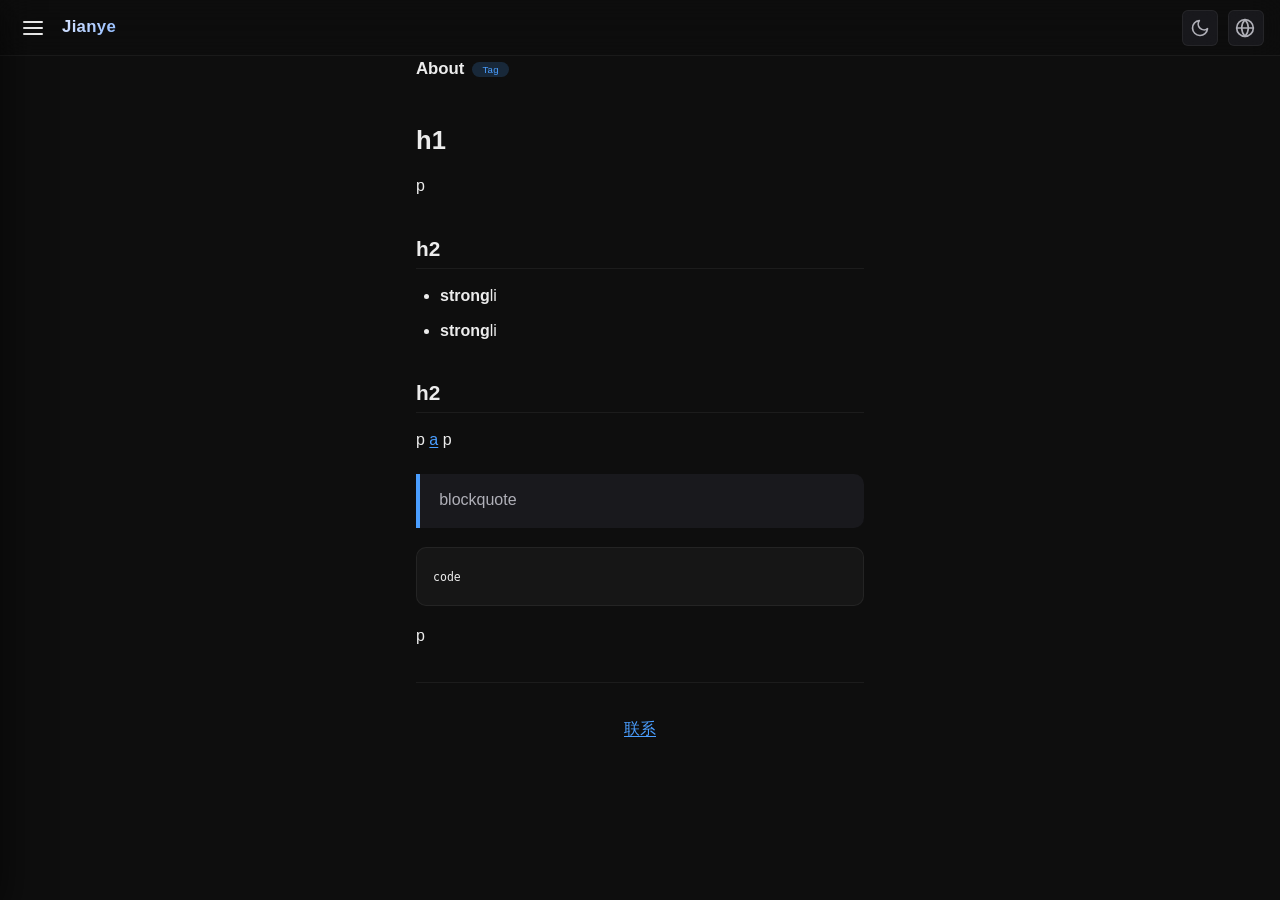
==== commit acb14139: "feat:暂时移除了注释，打算重新写注释。" ====
--- a/about.html
+++ b/about.html
@@ -9,7 +9,6 @@
 </head>
 <body data-page="about">
 
-    <!-- 顶部导航（同 index，略） -->
     <header class="topnav">
         <div class="topnav-left">
             <button class="topnav-menu" id="menuToggle" aria-label="菜单">
